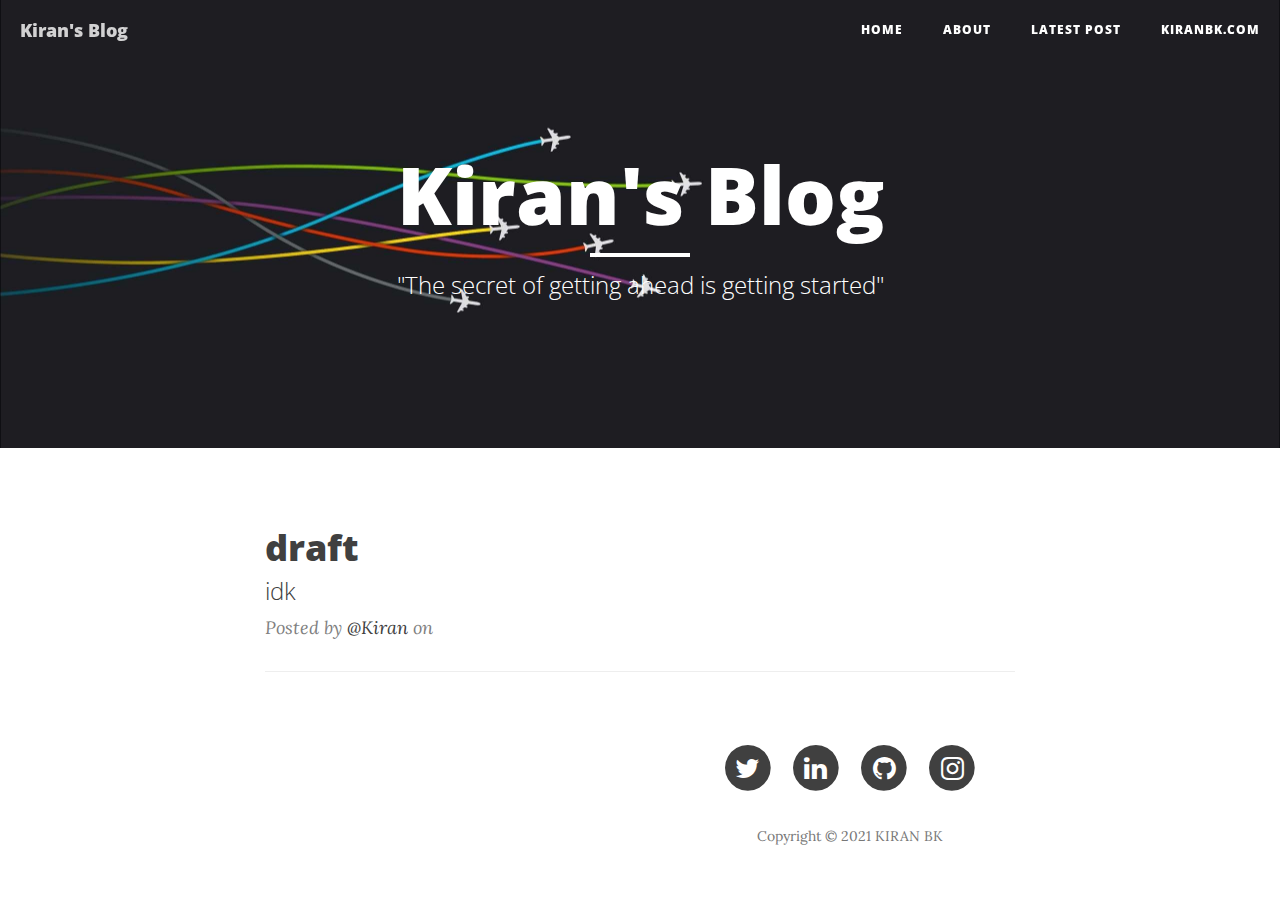
==== blog/index.html @ 3b3959f6 "Add files via upload" ====
<!DOCTYPE html>
<html lang="en">

<head>

    <meta charset="utf-8">
    <meta http-equiv="X-UA-Compatible" content="IE=edge">
    <meta name="viewport" content="width=device-width, initial-scale=1">
    <meta name="description" content="">
    <meta name="author" content="">

    <title>@Kiran's Blog</title>
    <link rel="shortcut icon" href="favicon.png" type="image/x-icon">

    <!-- Bootstrap Core CSS -->
    <link href="css/bootstrap.min.css" rel="stylesheet">

    <!-- Custom CSS -->
    <link href="css/clean-blog.min.css" rel="stylesheet">

    <!-- Custom Fonts -->
    <link href="http://maxcdn.bootstrapcdn.com/font-awesome/4.1.0/css/font-awesome.min.css" rel="stylesheet" type="text/css">
    <link href='http://fonts.googleapis.com/css?family=Lora:400,700,400italic,700italic' rel='stylesheet' type='text/css'>
    <link href='http://fonts.googleapis.com/css?family=Open+Sans:300italic,400italic,600italic,700italic,800italic,400,300,600,700,800' rel='stylesheet' type='text/css'>

    <!-- HTML5 Shim and Respond.js IE8 support of HTML5 elements and media queries -->
    <!-- WARNING: Respond.js doesn't work if you view the page via file:// -->
    <!--[if lt IE 9]>
        <script src="https://oss.maxcdn.com/libs/html5shiv/3.7.0/html5shiv.js"></script>
        <script src="https://oss.maxcdn.com/libs/respond.js/1.4.2/respond.min.js"></script>
    <![endif]-->

</head>

<body>

    <!-- Navigation -->
    <nav class="navbar navbar-default navbar-custom navbar-fixed-top">
        <div class="container-fluid">
            <!-- Brand and toggle get grouped for better mobile display -->
            <div class="navbar-header page-scroll">
                <button type="button" class="navbar-toggle" data-toggle="collapse" data-target="#bs-example-navbar-collapse-1">
                    <span class="sr-only">Toggle navigation</span>
                    <span class="icon-bar"></span>
                    <span class="icon-bar"></span>
                    <span class="icon-bar"></span>
                </button>
                <a class="navbar-brand" href="index.html">Kiran's Blog</a>
            </div>

            <!-- Collect the nav links, forms, and other content for toggling -->
            <div class="collapse navbar-collapse" id="bs-example-navbar-collapse-1">
                <ul class="nav navbar-nav navbar-right">
                    <li>
                        <a href="index.html">Home</a>
                    </li>
                    <li>
                        <a href="about.html">About</a>
                    </li>
                    <li>
                        <a href="#">Latest Post</a>
                    </li>
                    <li>
                        <a href="https://kiranbk.com">kiranbk.com</a>
                    </li>
                </ul>
            </div>
            <!-- /.navbar-collapse -->
        </div>
        <!-- /.container -->
    </nav>

    <!-- Page Header -->
    <!-- Set your background image for this header on the line below. -->
    <header class="intro-header" style="background-image: url('bg.jpg')">
        <div class="container">
            <div class="row">
                <div class="col-lg-8 col-lg-offset-2 col-md-10 col-md-offset-1">
                    <div class="site-heading">
                        <h1>Kiran's Blog</h1>
                        <hr class="small">
                        <span class="subheading">"The secret of getting ahead is getting started"</span>
                    </div>
                </div>
            </div>
        </div>
    </header>

    <!-- Main Content -->
    <div class="container">
        <div class="row">
            <div class="col-lg-8 col-lg-offset-2 col-md-10 col-md-offset-1">
                <div class="post-preview">
                    <a href="#">
                        <h2 class="post-title">
                            draft
                        </h2>
                        <h3 class="post-subtitle">
                            idk
                        </h3>
                    </a>
                    <p class="post-meta">Posted by <a href="https://kiranbk.com">@Kiran</a> on </p>
                </div>
             

    <hr>

    <!-- Footer -->
    <footer>
        <div class="container">
            <div class="row">
                <div class="col-lg-8 col-lg-offset-2 col-md-10 col-md-offset-1">
                    <ul class="list-inline text-center">
                        <li>
                            <a href="https://twitter.com/kiranbk_">
                                <span class="fa-stack fa-lg">
                                    <i class="fa fa-circle fa-stack-2x"></i>
                                    <i class="fa fa-twitter fa-stack-1x fa-inverse"></i>
                                </span>
                            </a>
                        </li>
                        <li>
                            <a href="https://linkedin.com/in/bk-kiran">
                                <span class="fa-stack fa-lg">
                                    <i class="fa fa-circle fa-stack-2x"></i>
                                    <i class="fa fa-linkedin fa-stack-1x fa-inverse"></i>
                                </span>
                            </a>
                        </li>
                        <li>
                            <a href="https://github.com/bk-kiran">
                                <span class="fa-stack fa-lg">
                                    <i class="fa fa-circle fa-stack-2x"></i>
                                    <i class="fa fa-github fa-stack-1x fa-inverse"></i>
                                </span>
                            </a>
                        </li>
                        <li>
                            <a href="https://instagram.com/_kiranb.k">
                                <span class="fa-stack fa-lg">
                                    <i class="fa fa-circle fa-stack-2x"></i>
                                    <i class="fa fa-instagram fa-stack-1x fa-inverse"></i>
                                </span>
                            </a>
                        </li>
                    </ul>
                    <p class="copyright text-muted">Copyright &copy; 2021 KIRAN BK</p>
                </div>
            </div>
        </div>
    </footer>

    <!-- jQuery -->
    <script src="js/jquery.js"></script>

    <!-- Bootstrap Core JavaScript -->
    <script src="js/bootstrap.min.js"></script>

    <!-- Custom Theme JavaScript -->
    <script src="js/clean-blog.min.js"></script>

</body>

</html>
---- blog/css/clean-blog.min.css ----
/*!
 * Clean Blog v1.0.0 (http://startbootstrap.com)
 * Copyright 2014 Start Bootstrap
 * Licensed under Apache 2.0 (https://github.com/IronSummitMedia/startbootstrap/blob/gh-pages/LICENSE)
 */

body{font-family:Lora,'Times New Roman',serif;font-size:20px;color:#404040}p{line-height:1.5;margin:30px 0}p a{text-decoration:underline}h1,h2,h3,h4,h5,h6{font-family:'Open Sans','Helvetica Neue',Helvetica,Arial,sans-serif;font-weight:800}a{color:#404040}a:hover,a:focus{color:#0085a1}a img:hover,a img:focus{cursor:zoom-in}blockquote{color:gray;font-style:italic}hr.small{max-width:100px;margin:15px auto;border-width:4px;border-color:#fff}.navbar-custom{position:absolute;top:0;left:0;width:100%;z-index:3;font-family:'Open Sans','Helvetica Neue',Helvetica,Arial,sans-serif}.navbar-custom .navbar-brand{font-weight:800}.navbar-custom .nav li a{text-transform:uppercase;font-size:12px;font-weight:800;letter-spacing:1px}@media only screen and (min-width:768px){.navbar-custom{background:0 0;border-bottom:1px solid transparent}.navbar-custom .navbar-brand{color:#fff;padding:20px}.navbar-custom .navbar-brand:hover,.navbar-custom .navbar-brand:focus{color:rgba(255,255,255,.8)}.navbar-custom .nav li a{color:#fff;padding:20px}.navbar-custom .nav li a:hover,.navbar-custom .nav li a:focus{color:rgba(255,255,255,.8)}}@media only screen and (min-width:1170px){.navbar-custom{-webkit-transition:background-color .3s;-moz-transition:background-color .3s;transition:background-color .3s;-webkit-transform:translate3d(0,0,0);-moz-transform:translate3d(0,0,0);-ms-transform:translate3d(0,0,0);-o-transform:translate3d(0,0,0);transform:translate3d(0,0,0);-webkit-backface-visibility:hidden;backface-visibility:hidden}.navbar-custom.is-fixed{position:fixed;top:-61px;background-color:rgba(255,255,255,.9);border-bottom:1px solid #f2f2f2;-webkit-transition:-webkit-transform .3s;-moz-transition:-moz-transform .3s;transition:transform .3s}.navbar-custom.is-fixed .navbar-brand{color:#404040}.navbar-custom.is-fixed .navbar-brand:hover,.navbar-custom.is-fixed .navbar-brand:focus{color:#0085a1}.navbar-custom.is-fixed .nav li a{color:#404040}.navbar-custom.is-fixed .nav li a:hover,.navbar-custom.is-fixed .nav li a:focus{color:#0085a1}.navbar-custom.is-visible{-webkit-transform:translate3d(0,100%,0);-moz-transform:translate3d(0,100%,0);-ms-transform:translate3d(0,100%,0);-o-transform:translate3d(0,100%,0);transform:translate3d(0,100%,0)}}.intro-header{background-color:gray;background:no-repeat center center;background-attachment:scroll;-webkit-background-size:cover;-moz-background-size:cover;background-size:cover;-o-background-size:cover;margin-bottom:50px}.intro-header .site-heading,.intro-header .post-heading,.intro-header .page-heading{padding:100px 0 50px;color:#fff}@media only screen and (min-width:768px){.intro-header .site-heading,.intro-header .post-heading,.intro-header .page-heading{padding:150px 0}}.intro-header .site-heading,.intro-header .page-heading{text-align:center}.intro-header .site-heading h1,.intro-header .page-heading h1{margin-top:0;font-size:50px}.intro-header .site-heading .subheading,.intro-header .page-heading .subheading{font-size:24px;line-height:1.1;display:block;font-family:'Open Sans','Helvetica Neue',Helvetica,Arial,sans-serif;font-weight:300;margin:10px 0 0}@media only screen and (min-width:768px){.intro-header .site-heading h1,.intro-header .page-heading h1{font-size:80px}}.intro-header .post-heading h1{font-size:35px}.intro-header .post-heading .subheading,.intro-header .post-heading .meta{line-height:1.1;display:block}.intro-header .post-heading .subheading{font-family:'Open Sans','Helvetica Neue',Helvetica,Arial,sans-serif;font-size:24px;margin:10px 0 30px;font-weight:600}.intro-header .post-heading .meta{font-family:Lora,'Times New Roman',serif;font-style:italic;font-weight:300;font-size:20px}.intro-header .post-heading .meta a{color:#fff}@media only screen and (min-width:768px){.intro-header .post-heading h1{font-size:55px}.intro-header .post-heading .subheading{font-size:30px}}.post-preview>a{color:#404040}.post-preview>a:hover,.post-preview>a:focus{text-decoration:none;color:#0085a1}.post-preview>a>.post-title{font-size:30px;margin-top:30px;margin-bottom:10px}.post-preview>a>.post-subtitle{margin:0;font-weight:300;margin-bottom:10px}.post-preview>.post-meta{color:gray;font-size:18px;font-style:italic;margin-top:0}.post-preview>.post-meta>a{text-decoration:none;color:#404040}.post-preview>.post-meta>a:hover,.post-preview>.post-meta>a:focus{color:#0085a1;text-decoration:underline}@media only screen and (min-width:768px){.post-preview>a>.post-title{font-size:36px}}.section-heading{font-size:36px;margin-top:60px;font-weight:700}.caption{text-align:center;font-size:14px;padding:10px;font-style:italic;margin:0;display:block;border-bottom-right-radius:5px;border-bottom-left-radius:5px}footer{padding:50px 0 65px}footer .list-inline{margin:0;padding:0}footer .copyright{font-size:14px;text-align:center;margin-bottom:0}.floating-label-form-group{font-size:14px;position:relative;margin-bottom:0;padding-bottom:.5em;border-bottom:1px solid #eee}.floating-label-form-group input,.floating-label-form-group textarea{z-index:1;position:relative;padding-right:0;padding-left:0;border:none;border-radius:0;font-size:1.5em;background:0 0;box-shadow:none!important;resize:none}.floating-label-form-group label{display:block;z-index:0;position:relative;top:2em;margin:0;font-size:.85em;line-height:1.764705882em;vertical-align:middle;vertical-align:baseline;opacity:0;-webkit-transition:top .3s ease,opacity .3s ease;-moz-transition:top .3s ease,opacity .3s ease;-ms-transition:top .3s ease,opacity .3s ease;transition:top .3s ease,opacity .3s ease}.floating-label-form-group::not(:first-child){padding-left:14px;border-left:1px solid #eee}.floating-label-form-group-with-value label{top:0;opacity:1}.floating-label-form-group-with-focus label{color:#0085a1}form .row:first-child .floating-label-form-group{border-top:1px solid #eee}.btn{font-family:'Open Sans','Helvetica Neue',Helvetica,Arial,sans-serif;text-transform:uppercase;font-size:14px;font-weight:800;letter-spacing:1px;border-radius:0;padding:15px 25px}.btn-lg{font-size:16px;padding:25px 35px}.btn-default:hover,.btn-default:focus{background-color:#0085a1;border:1px solid #0085a1;color:#fff}.pager{margin:20px 0 0}.pager li>a,.pager li>span{font-family:'Open Sans','Helvetica Neue',Helvetica,Arial,sans-serif;text-transform:uppercase;font-size:14px;font-weight:800;letter-spacing:1px;padding:15px 25px;background-color:#fff;border-radius:0}.pager li>a:hover,.pager li>a:focus{color:#fff;background-color:#0085a1;border:1px solid #0085a1}.pager .disabled>a,.pager .disabled>a:hover,.pager .disabled>a:focus,.pager .disabled>span{color:gray;background-color:#404040;cursor:not-allowed}::-moz-selection{color:#fff;text-shadow:none;background:#0085a1}::selection{color:#fff;text-shadow:none;background:#0085a1}img::selection{color:#fff;background:0 0}img::-moz-selection{color:#fff;background:0 0}body{webkit-tap-highlight-color:#0085a1}
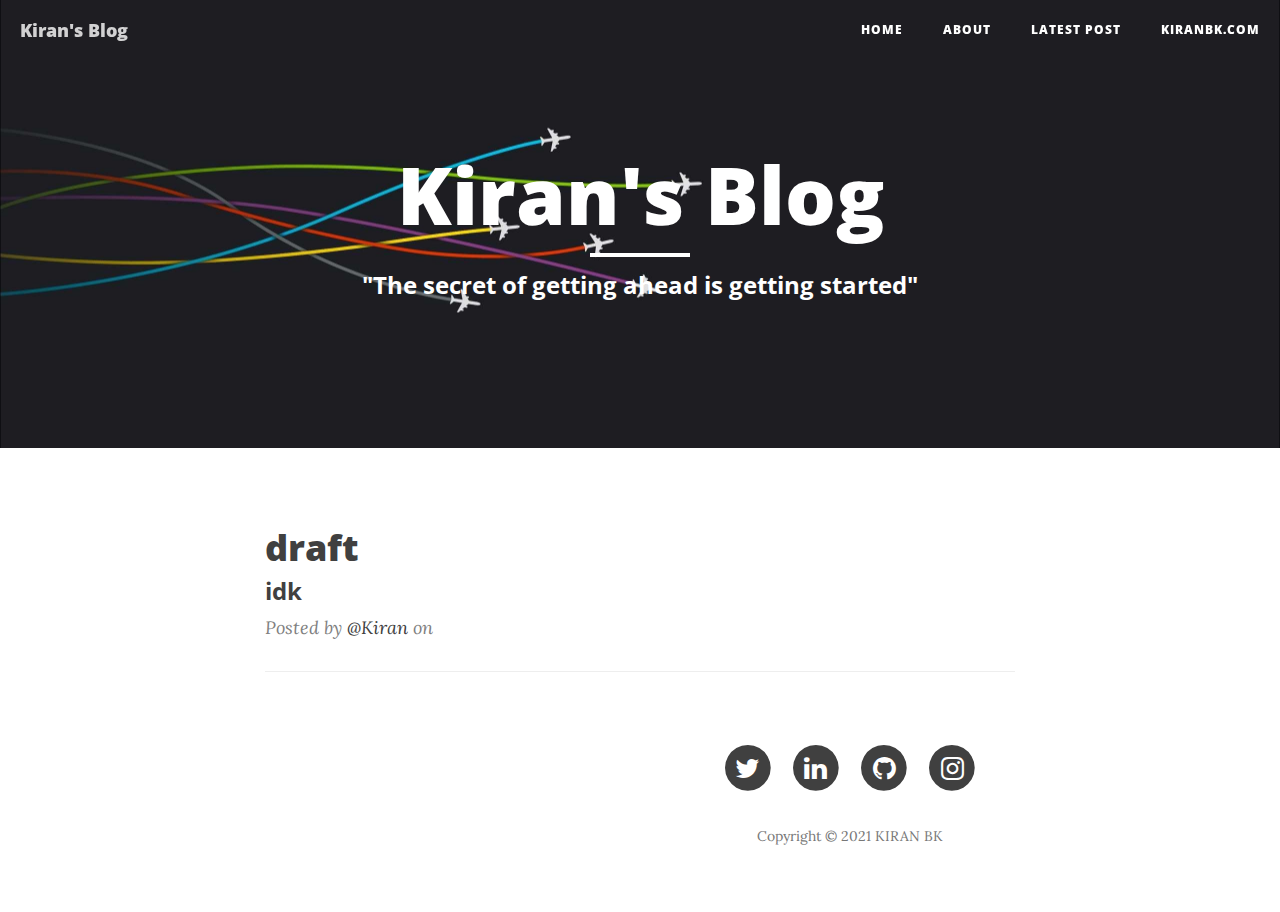
==== commit 564c7184: "Add files via upload" ====
--- a/blog/index.html
+++ b/blog/index.html
@@ -79,7 +79,7 @@
                     <div class="site-heading">
                         <h1>Kiran's Blog</h1>
                         <hr class="small">
-                        <span class="subheading">"The secret of getting ahead is getting started"</span>
+                        <span class="subheading"><b>"The secret of getting ahead is getting started"</b></span>
                     </div>
                 </div>
             </div>
@@ -96,7 +96,7 @@
                             draft
                         </h2>
                         <h3 class="post-subtitle">
-                            idk
+                            <b>idk</b>
                         </h3>
                     </a>
                     <p class="post-meta">Posted by <a href="https://kiranbk.com">@Kiran</a> on </p>
